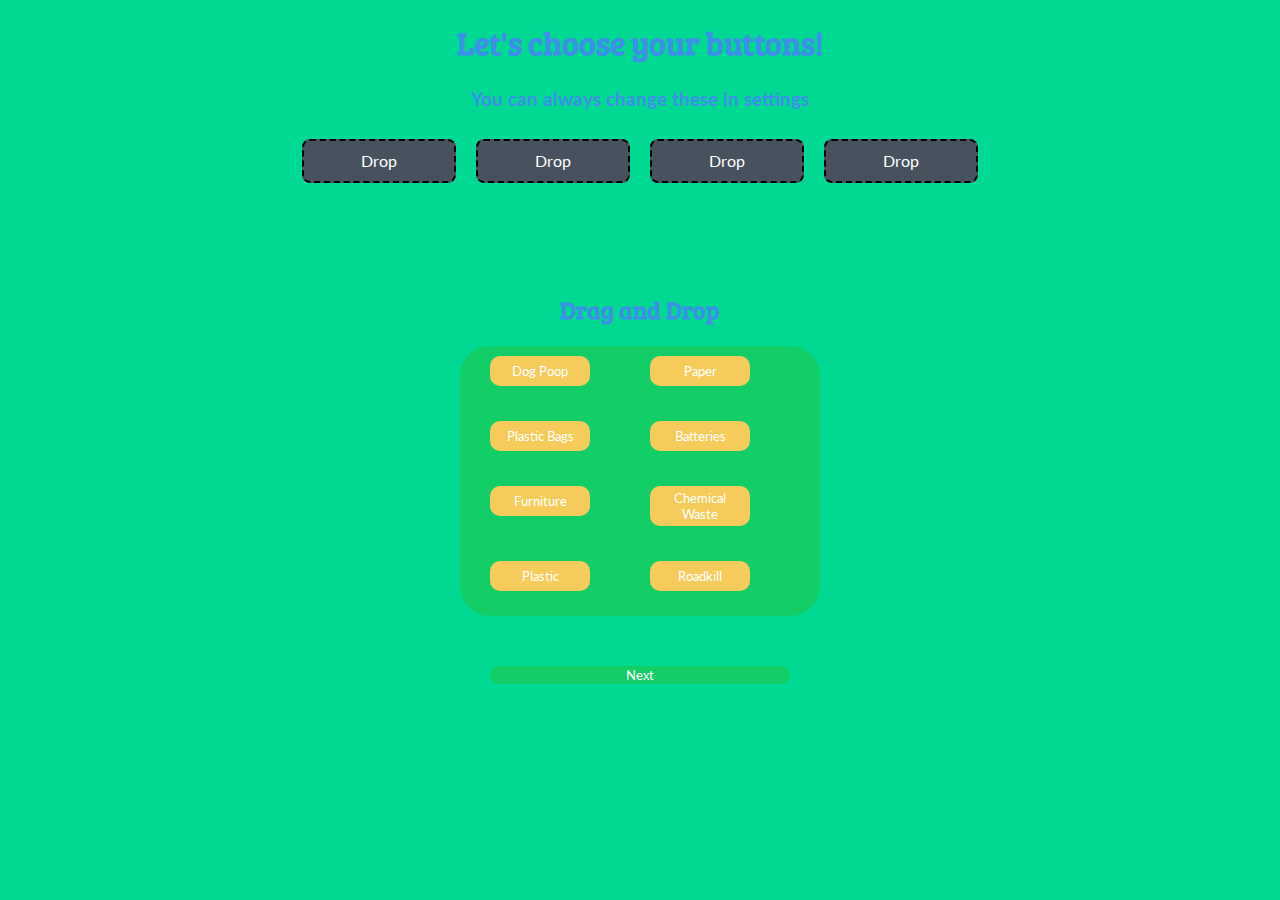
==== chooseBtns.html @ 7b87d34d "first commit" ====
<!DOCTYPE html>
<html lang="en">
  <head>
    <meta charset="UTF-8" />
    <meta http-equiv="X-UA-Compatible" content="IE=edge" />
    <meta name="viewport" content="width=device-width, initial-scale=1.0" />

    <link rel="stylesheet" href="main.css" />

    <link rel="preconnect" href="https://fonts.googleapis.com" />
    <link rel="preconnect" href="https://fonts.gstatic.com" crossorigin />
    <link
      href="https://fonts.googleapis.com/css2?family=Bree+Serif&display=swap"
      rel="stylesheet"
    />
    <link rel="preconnect" href="https://fonts.googleapis.com" />
    <link rel="preconnect" href="https://fonts.gstatic.com" crossorigin />
    <link
      href="https://fonts.googleapis.com/css2?family=Bree+Serif&family=Lato:wght@300&display=swap"
      rel="stylesheet"
    />

    <title>Trash Buddy</title>
  </head>
  <body>
    <div class="choose-btns-flex-container">
      <h1 class="choose-btns-h1">Let's choose your buttons!</h1>
      <h3 class="choose-btns-h3">You can always change these in settings</h3>

      <div class="choose-btns-div-drop">
        <div class="choose-btns-user-btns container">Drop</div>
        <div class="choose-btns-user-btns container">Drop</div>
        <div class="choose-btns-user-btns container">Drop</div>
        <div class="choose-btns-user-btns container">Drop</div>
      </div>

      <h2 class="choose-btns-h2">Drag and Drop</h2>

      <div class="choose-btns-div-menu menu">
        <button
          class="choose-btns-menu-btns draggable"
          draggable="true"
          data-currdrag="1"
        >
          Dog Poop
        </button>
        <button
          class="choose-btns-menu-btns draggable"
          draggable="true"
          data-currdrag="2"
        >
          Paper
        </button>
        <button
          class="choose-btns-menu-btns draggable"
          draggable="true"
          data-currdrag="3"
        >
          Plastic Bags
        </button>
        <button
          class="choose-btns-menu-btns draggable"
          draggable="true"
          data-currdrag="4"
        >
          Batteries
        </button>
        <button
          class="choose-btns-menu-btns draggable"
          draggable="true"
          data-currdrag="5"
        >
          Furniture
        </button>
       <button
          class="choose-btns-menu-btns draggable"
          draggable="true"
          data-currdrag="6"
        >
          Chemical Waste
        </button>
       <button
          class="choose-btns-menu-btns draggable"
          draggable="true"
          data-currdrag="7"
        >
          Plastic
        </button>
       <button
          class="choose-btns-menu-btns draggable"
          draggable="true"
          data-currdrag="8"
        >
          Roadkill
        </button>
      </div>

      <a href="mainScreen.html"
        ><button class="choose-btns-next-btn">Next</button></a
      >
      <!-- <button class="choose-btns-next-btn">Next</button> -->
    </div>

    <script src="main.js" defer></script>
  </body>
</html>
---- main.css ----
/* ALL SCREENS */
body {
    background-color: #00D991;
    margin: 0px;
}


/* WELCOME SCREEN */
.welcome-flex-container {
    display: flex;
    flex-direction: column;
    align-items: center;
    justify-content: center;
    height: 100vh;
}

.welcome-h1 {
    font-family: "Bree Serif", serif;
    color: #3C91E6;
}

/* includes pixels */
.welcome-h3 {
    font-family: "Lato", sans-serif;
    color: #3C91E6;
    margin-top: 2px;
}

/* includes pixels */
.welcome-btn {
    width: 200px;
    height: 40px;
    background-color: #F5CB5C;
    border-radius: 8px;
    font-family: "Lato", sans-serif;
    color: white;
    border: none;
}


/* CHOOSING BUTTONS SCREEN */
.choose-btns-flex-container {
    display: flex;
    flex-direction: column;
    align-items: center;
    justify-content: center;
}

.choose-btns-h1 {
    font-family: "Bree Serif", serif;
    color: #3C91E6;
}

.choose-btns-h3 {
    font-family: "Lato", sans-serif;
    color: #3C91E6;
    margin-top: 2px;
}

.choose-btns-div-drop {
    display: flex;
    flex-direction: row;
    flex-wrap: wrap;
    justify-content: center;
    align-items: center;
}

.choose-btns-h2 {
    font-family: "Bree Serif", serif;
    color: #3C91E6;
    margin-top: 100px;
}

.choose-btns-div-menu {
    display: flex;
    flex-direction: row;
    flex-wrap: wrap;
    background-color: #13CE66;
    width: 40vh;
    height: 30vh;
    border-radius: 30px;
}

.choose-btns-user-btns {
    width: 150px;
    height: 30px;
    background-color: #47525E;
    border-radius: 8px;
    border: 2px dashed #000000;
    font-family: "Lato", sans-serif;
    color: white;
    margin: 10px;
    text-align: center;
    padding-top: 10px;
}

.choose-btns-menu-btns {
    width: 100px;
    height: 30px;
    background-color: #F5CB5C;
    border-radius: 10px;
    font-family: "Lato", sans-serif;
    color: white;
    margin: 10px 30px;
    border: none;
    cursor: move;
}

button:nth-child(6) {
    height: 40px;
}


/* not working */
.draggable .dragging {
    background-color: red;
}

.choose-btns-next-btn {
    margin-top: 50px;
    width: 300px;
    
    border-radius: 33px;
    background-color: #13CE66;
    color: white;
    border: none;
    font-family: "Lato", sans-serif;
}

/* MAIN SCREEN */
.main-scr-flex-container {
    display: flex;
    flex-direction: column;
}

.main-scr-nav-bar {
    display: flex;
    width: 100%;
    height: 70px;
    background-color: #13CE66;
}

.main-scr-points {
    display: inline;
    font-family: "Bree Serif", serif;
    color: #3C91E6;
}

.fa-cog {
    float: right;
}

.main-scr-user-btns-display {
    width: 100%;
    /* height: 200px; */
    /* background-color: #00D991; */
    background-color: #00D991;
    display: flex;
    flex-direction: row;
    flex-wrap: wrap;
    justify-content: center;
}

.main-scr-user-btns {
    width: 150px;
    height: 30px;
    background-color: #F5CB5C;
    border-radius: 8px;
    font-family: "Lato", sans-serif;
    color: white;
    margin: 10px;
    text-align: center;
    padding-top: 10px;
    border: none;
    padding: 10px;
}

#map {
    display: flex;
}
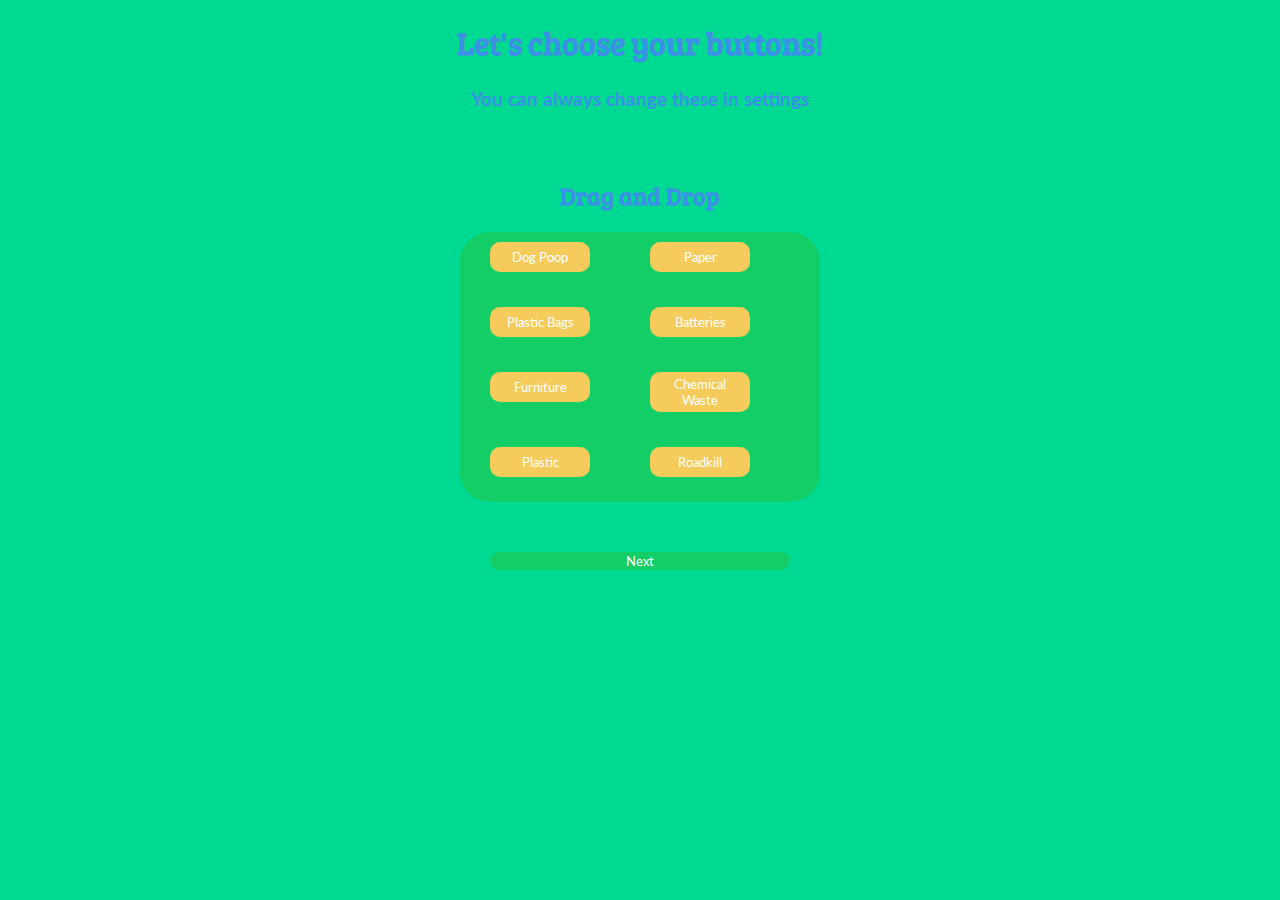
==== commit 149e9b3d: "no drag drop" ====
--- a/chooseBtns.html
+++ b/chooseBtns.html
@@ -27,12 +27,12 @@
       <h1 class="choose-btns-h1">Let's choose your buttons!</h1>
       <h3 class="choose-btns-h3">You can always change these in settings</h3>
 
-      <div class="choose-btns-div-drop">
+      <!-- <div class="choose-btns-div-drop">
         <div class="choose-btns-user-btns container">Drop</div>
         <div class="choose-btns-user-btns container">Drop</div>
         <div class="choose-btns-user-btns container">Drop</div>
         <div class="choose-btns-user-btns container">Drop</div>
-      </div>
+      </div> -->
 
       <h2 class="choose-btns-h2">Drag and Drop</h2>
 
--- a/main.css
+++ b/main.css
@@ -68,7 +68,7 @@
 .choose-btns-h2 {
     font-family: "Bree Serif", serif;
     color: #3C91E6;
-    margin-top: 100px;
+    margin-top: 50px;
 }
 
 .choose-btns-div-menu {
@@ -114,6 +114,11 @@
 /* not working */
 .draggable .dragging {
     background-color: red;
+}
+
+.choose-btns-clicked {
+    /* background-color:#3C91E6; */
+    background-color:#3C91E6;
 }
 
 .choose-btns-next-btn {
@@ -177,4 +182,8 @@
 
 #map {
     display: flex;
+}
+
+.marker {
+    background-color: red;
 }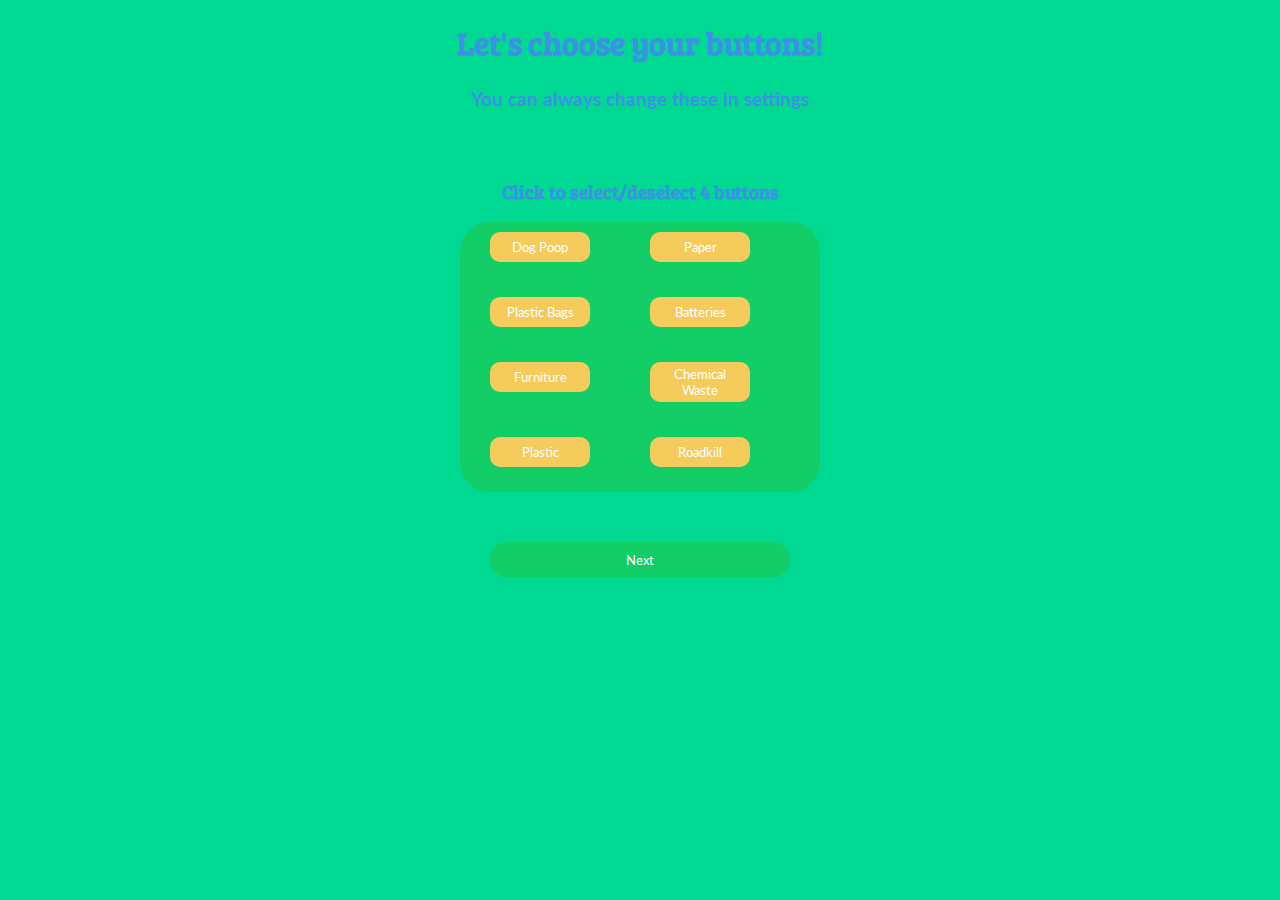
==== commit bc3f0891: "adding and removing text" ====
--- a/chooseBtns.html
+++ b/chooseBtns.html
@@ -34,7 +34,7 @@
         <div class="choose-btns-user-btns container">Drop</div>
       </div> -->
 
-      <h2 class="choose-btns-h2">Drag and Drop</h2>
+      <h3 class="choose-btns-h3-instructions">Click to select/deselect 4 buttons</h3>
 
       <div class="choose-btns-div-menu menu">
         <button
--- a/main.css
+++ b/main.css
@@ -49,6 +49,8 @@
 .choose-btns-h1 {
     font-family: "Bree Serif", serif;
     color: #3C91E6;
+    align-self: center;
+    margin: 21.44px 30px;
 }
 
 .choose-btns-h3 {
@@ -65,7 +67,7 @@
     align-items: center;
 }
 
-.choose-btns-h2 {
+.choose-btns-h3-instructions {
     font-family: "Bree Serif", serif;
     color: #3C91E6;
     margin-top: 50px;
@@ -124,7 +126,7 @@
 .choose-btns-next-btn {
     margin-top: 50px;
     width: 300px;
-    
+    height: 35px;
     border-radius: 33px;
     background-color: #13CE66;
     color: white;
@@ -171,13 +173,13 @@
     height: 30px;
     background-color: #F5CB5C;
     border-radius: 8px;
+    border: none;
     font-family: "Lato", sans-serif;
     color: white;
     margin: 10px;
     text-align: center;
-    padding-top: 10px;
-    border: none;
-    padding: 10px;
+    /* padding-top: 10px; */
+    padding: 10px 4px 30px 4px;
 }
 
 #map {
@@ -185,5 +187,37 @@
 }
 
 .marker {
-    background-color: red;
+    background-image: url('mapbox-icon.png');
+    background-size: cover;
+    width: 50px;
+    height: 50px;
+    border-radius: 50%;
+    cursor: pointer;
+}
+
+@media (max-width: 414px) {
+    .choose-btns-div-menu {
+        width: 45vh;
+    }
+}
+
+@media (max-width: 375px) and (min-width: 375px) {
+    .choose-btns-div-menu {
+        width: 40vh;
+    }
+
+    .mapboxgl-ctrl.mapboxgl-ctrl-group {
+        margin-right: 30px;
+    }
+}
+
+@media (max-width: 375px) and (min-width: 375px) and (max-height: 667px) and (min-height: 667px)  {
+    .choose-btns-div-menu {
+        width: 50vh;
+        height: 35vh;
+    }
+
+    .choose-btns-next-btn {
+        margin-top: 80px;
+    }
 }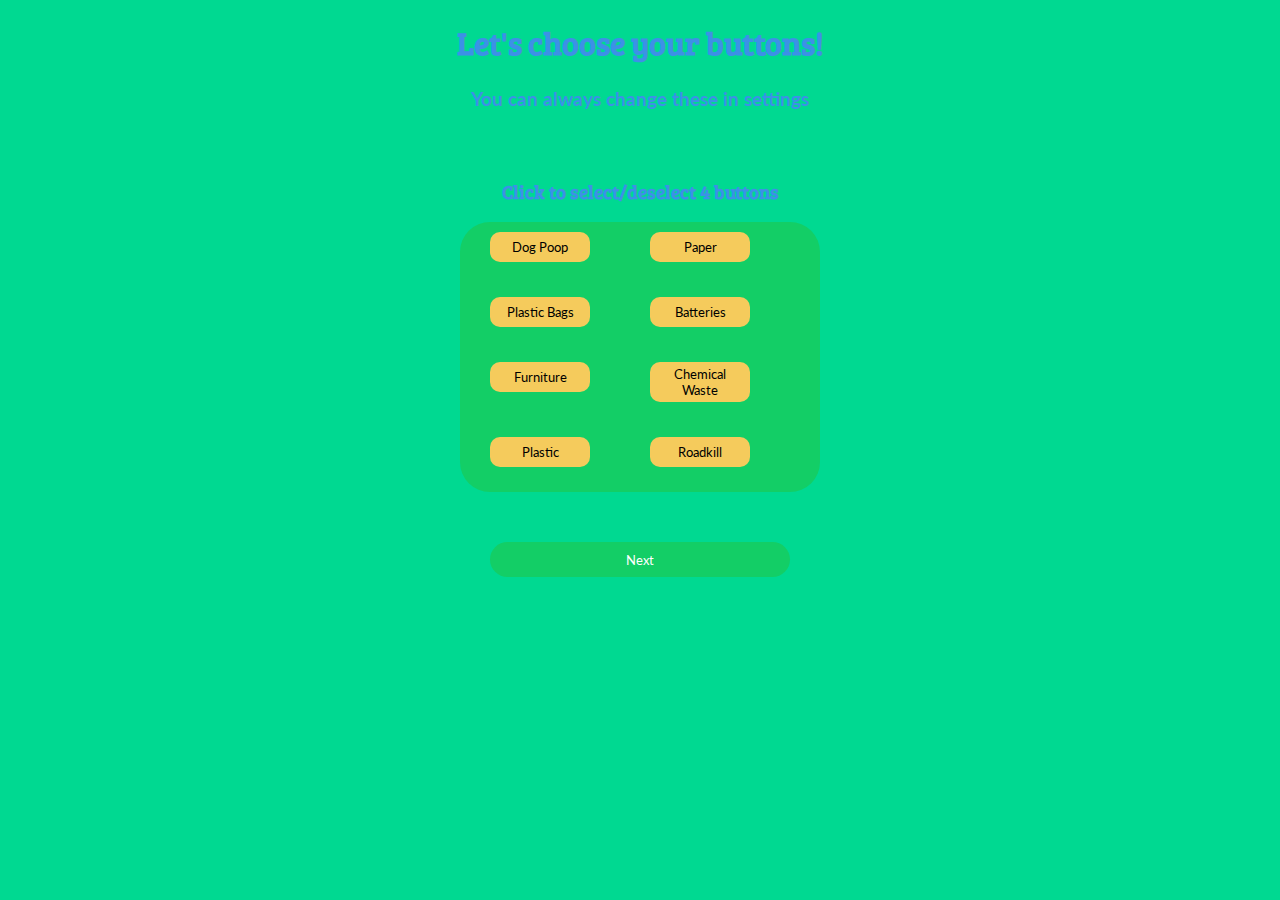
==== commit 279a8e25: "cleaned code" ====
--- a/chooseBtns.html
+++ b/chooseBtns.html
@@ -4,6 +4,8 @@
     <meta charset="UTF-8" />
     <meta http-equiv="X-UA-Compatible" content="IE=edge" />
     <meta name="viewport" content="width=device-width, initial-scale=1.0" />
+
+    <link rel="icon" href="Images/favicon.png">
 
     <link rel="stylesheet" href="main.css" />
 
@@ -27,18 +29,12 @@
       <h1 class="choose-btns-h1">Let's choose your buttons!</h1>
       <h3 class="choose-btns-h3">You can always change these in settings</h3>
 
-      <!-- <div class="choose-btns-div-drop">
-        <div class="choose-btns-user-btns container">Drop</div>
-        <div class="choose-btns-user-btns container">Drop</div>
-        <div class="choose-btns-user-btns container">Drop</div>
-        <div class="choose-btns-user-btns container">Drop</div>
-      </div> -->
-
       <h3 class="choose-btns-h3-instructions">Click to select/deselect 4 buttons</h3>
 
       <div class="choose-btns-div-menu menu">
         <button
           class="choose-btns-menu-btns draggable"
+          id="dogPoop"
           draggable="true"
           data-currdrag="1"
         >
@@ -46,6 +42,7 @@
         </button>
         <button
           class="choose-btns-menu-btns draggable"
+          id="paper"
           draggable="true"
           data-currdrag="2"
         >
@@ -53,6 +50,7 @@
         </button>
         <button
           class="choose-btns-menu-btns draggable"
+          id="plasticBags"
           draggable="true"
           data-currdrag="3"
         >
@@ -60,6 +58,7 @@
         </button>
         <button
           class="choose-btns-menu-btns draggable"
+          id="batteries"
           draggable="true"
           data-currdrag="4"
         >
@@ -67,6 +66,7 @@
         </button>
         <button
           class="choose-btns-menu-btns draggable"
+          id="furniture"
           draggable="true"
           data-currdrag="5"
         >
@@ -74,6 +74,7 @@
         </button>
        <button
           class="choose-btns-menu-btns draggable"
+          id="chemicalWaste"
           draggable="true"
           data-currdrag="6"
         >
@@ -81,6 +82,7 @@
         </button>
        <button
           class="choose-btns-menu-btns draggable"
+          id="plastic"
           draggable="true"
           data-currdrag="7"
         >
@@ -88,6 +90,7 @@
         </button>
        <button
           class="choose-btns-menu-btns draggable"
+          id="roadkill"
           draggable="true"
           data-currdrag="8"
         >
@@ -98,7 +101,6 @@
       <a href="mainScreen.html"
         ><button class="choose-btns-next-btn">Next</button></a
       >
-      <!-- <button class="choose-btns-next-btn">Next</button> -->
     </div>
 
     <script src="main.js" defer></script>
--- a/main.css
+++ b/main.css
@@ -1,223 +1,403 @@
 /* ALL SCREENS */
 body {
-    background-color: #00D991;
-    margin: 0px;
-}
-
+  background-color: #00d991;
+  margin: 0px;
+}
 
 /* WELCOME SCREEN */
 .welcome-flex-container {
-    display: flex;
-    flex-direction: column;
-    align-items: center;
-    justify-content: center;
-    height: 100vh;
+  display: flex;
+  flex-direction: column;
+  align-items: center;
+  justify-content: center;
+  height: 100vh;
 }
 
 .welcome-h1 {
-    font-family: "Bree Serif", serif;
-    color: #3C91E6;
+  font-family: "Bree Serif", serif;
+  color: #3c91e6;
 }
 
 /* includes pixels */
 .welcome-h3 {
-    font-family: "Lato", sans-serif;
-    color: #3C91E6;
-    margin-top: 2px;
+  font-family: "Lato", sans-serif;
+  color: #3c91e6;
+  margin-top: 2px;
 }
 
 /* includes pixels */
 .welcome-btn {
-    width: 200px;
-    height: 40px;
-    background-color: #F5CB5C;
-    border-radius: 8px;
-    font-family: "Lato", sans-serif;
-    color: white;
-    border: none;
-}
-
-
-/* CHOOSING BUTTONS SCREEN */
-.choose-btns-flex-container {
-    display: flex;
-    flex-direction: column;
-    align-items: center;
-    justify-content: center;
-}
-
-.choose-btns-h1 {
-    font-family: "Bree Serif", serif;
-    color: #3C91E6;
-    align-self: center;
-    margin: 21.44px 30px;
-}
-
-.choose-btns-h3 {
-    font-family: "Lato", sans-serif;
-    color: #3C91E6;
-    margin-top: 2px;
-}
-
-.choose-btns-div-drop {
-    display: flex;
-    flex-direction: row;
-    flex-wrap: wrap;
-    justify-content: center;
-    align-items: center;
-}
-
-.choose-btns-h3-instructions {
-    font-family: "Bree Serif", serif;
-    color: #3C91E6;
-    margin-top: 50px;
-}
-
-.choose-btns-div-menu {
-    display: flex;
-    flex-direction: row;
-    flex-wrap: wrap;
-    background-color: #13CE66;
-    width: 40vh;
-    height: 30vh;
-    border-radius: 30px;
-}
-
-.choose-btns-user-btns {
-    width: 150px;
-    height: 30px;
-    background-color: #47525E;
-    border-radius: 8px;
-    border: 2px dashed #000000;
-    font-family: "Lato", sans-serif;
-    color: white;
-    margin: 10px;
-    text-align: center;
-    padding-top: 10px;
-}
-
-.choose-btns-menu-btns {
-    width: 100px;
-    height: 30px;
-    background-color: #F5CB5C;
-    border-radius: 10px;
-    font-family: "Lato", sans-serif;
-    color: white;
-    margin: 10px 30px;
-    border: none;
-    cursor: move;
-}
-
-button:nth-child(6) {
-    height: 40px;
-}
-
-
-/* not working */
-.draggable .dragging {
-    background-color: red;
-}
-
-.choose-btns-clicked {
-    /* background-color:#3C91E6; */
-    background-color:#3C91E6;
-}
-
-.choose-btns-next-btn {
-    margin-top: 50px;
-    width: 300px;
-    height: 35px;
-    border-radius: 33px;
-    background-color: #13CE66;
-    color: white;
-    border: none;
-    font-family: "Lato", sans-serif;
-}
-
-/* MAIN SCREEN */
-.main-scr-flex-container {
-    display: flex;
-    flex-direction: column;
-}
-
-.main-scr-nav-bar {
-    display: flex;
-    width: 100%;
-    height: 70px;
-    background-color: #13CE66;
-}
-
-.main-scr-points {
-    display: inline;
-    font-family: "Bree Serif", serif;
-    color: #3C91E6;
-}
-
-.fa-cog {
-    float: right;
-}
-
-.main-scr-user-btns-display {
-    width: 100%;
-    /* height: 200px; */
-    /* background-color: #00D991; */
-    background-color: #00D991;
-    display: flex;
-    flex-direction: row;
-    flex-wrap: wrap;
-    justify-content: center;
-}
-
-.main-scr-user-btns {
-    width: 150px;
-    height: 30px;
-    background-color: #F5CB5C;
-    border-radius: 8px;
-    border: none;
-    font-family: "Lato", sans-serif;
-    color: white;
-    margin: 10px;
-    text-align: center;
-    /* padding-top: 10px; */
-    padding: 10px 4px 30px 4px;
-}
-
-#map {
-    display: flex;
-}
-
-.marker {
-    background-image: url('mapbox-icon.png');
+  width: 200px;
+  height: 40px;
+  background-color: #f5cb5c;
+  border-radius: 8px;
+  font-family: "Lato", sans-serif;
+  color: black;
+  border: none;
+}
+
+.welcome-btn:active {
+  background-color:#d2ae4f;
+  color: white;
+}
+
+.welcome-instructions {
+  margin-top: 20px;
+  color:#3c91e6;
+  text-decoration: none;
+  font-family: "Lato", sans-serif;
+  font-weight: bold;
+}
+
+.instruct-scr-instruct-div {
+  display: none;
+  flex-direction: column;
+  justify-content: center;
+  z-index: 100;
+  position: absolute;
+  width: 300px;
+  height: 150px;
+  margin-top: 350px;
+  margin-left: 25px;
+  border-radius: 25px;
+  border: 2px solid #13ce66;
+  padding: 0px 10px;
+  background-color: white;
+}
+
+.instruct-scr-instruct {
+  color:#3c91e6;
+  font-family: "Bree Serif", serif;
+}
+
+.instruct-scr-call-alert-btn {
+  background-color: #f5cb5c;
+  margin: 10px;
+  border-radius: 50%;
+  display: inline-block;
+  width: 20px;
+  height: 20px;
+}
+
+.instruct-scr-call-alert-curr-btn {
+  background-color:#3c91e6;
+}
+
+.instructMarker {
+    background-image: url("images/plastic.png"); 
+    background-color: transparent;
     background-size: cover;
     width: 50px;
     height: 50px;
-    border-radius: 50%;
     cursor: pointer;
 }
 
+.instruct-scr-get-started-btn {
+  display: none;
+  position: absolute;
+  margin-top: 400px;
+  margin-left: 80px;
+}
+
+.instruct-scr-welcome-btn {
+  width: 200px;
+  height: 40px;
+  background-color: #00d991;
+  border-radius: 8px;
+  font-family: "Lato", sans-serif;
+  color: black;
+  border: 5px solid #13ce66;
+}
+
+/* CHOOSING BUTTONS SCREEN */
+.choose-btns-flex-container {
+  display: flex;
+  flex-direction: column;
+  align-items: center;
+  justify-content: center;
+}
+
+.choose-btns-h1 {
+  font-family: "Bree Serif", serif;
+  color: #3c91e6;
+  align-self: center;
+  margin: 21.44px 30px;
+}
+
+.choose-btns-h3 {
+  font-family: "Lato", sans-serif;
+  color: #3c91e6;
+  margin-top: 2px;
+}
+
+.choose-btns-div-drop {
+  display: flex;
+  flex-direction: row;
+  flex-wrap: wrap;
+  justify-content: center;
+  align-items: center;
+}
+
+.choose-btns-h3-instructions {
+  font-family: "Bree Serif", serif;
+  color: #3c91e6;
+  margin-top: 50px;
+}
+
+.choose-btns-div-menu {
+  display: flex;
+  flex-direction: row;
+  flex-wrap: wrap;
+  background-color: #13ce66;
+  width: 40vh;
+  height: 30vh;
+  border-radius: 30px;
+}
+
+.choose-btns-user-btns {
+  width: 150px;
+  height: 30px;
+  background-color: #47525e;
+  border-radius: 8px;
+  border: 2px dashed #000000;
+  font-family: "Lato", sans-serif;
+  color: white;
+  margin: 10px;
+  text-align: center;
+  padding-top: 10px;
+}
+
+.choose-btns-menu-btns {
+  width: 100px;
+  height: 30px;
+  background-color: #f5cb5c;
+  border-radius: 10px;
+  font-family: "Lato", sans-serif;
+  color: black;
+  margin: 10px 30px;
+  border: none;
+  cursor: move;
+}
+
+button:nth-child(6) {
+  height: 40px;
+}
+
+.choose-btns-clicked {
+  background-color: #3c91e6;
+  color: white;
+}
+
+.choose-btns-next-btn {
+  margin-top: 50px;
+  width: 300px;
+  height: 35px;
+  border-radius: 33px;
+  background-color: #13ce66;
+  color: white;
+  border: none;
+  font-family: "Lato", sans-serif;
+}
+
+.choose-btns-next-btn:active {
+  background-color:#0fad55;
+}
+
+/* MAIN SCREEN */
+.main-scr-flex-container {
+  display: flex;
+  flex-direction: column;
+}
+
+.main-scr-nav-bar {
+  display: flex;
+  width: 100%;
+  height: 70px;
+  background-color: #13ce66;
+}
+
+.main-scr-points {
+  display: inline;
+  font-family: "Bree Serif", serif;
+  color: #3c91e6;
+  margin-left: 25px;
+}
+
+.main-scr-settings-container {
+  margin-left: 225px;
+  margin-top: 25px;
+}
+
+.fa-cog {
+  color: #3c91e6;
+}
+
+.main-scr-user-btns-display {
+  width: 100%;
+  background-color: #00d991;
+  display: flex;
+  flex-direction: row;
+  flex-wrap: wrap;
+  justify-content: center;
+}
+
+.main-scr-user-btns {
+  width: 150px;
+  height: 30px;
+  background-color: #f5cb5c;
+  border-radius: 8px;
+  border: none;
+  font-family: "Lato", sans-serif;
+  color: black;
+  margin: 10px;
+  text-align: center;
+  padding: 10px 4px 30px 4px;
+}
+
+.main-scr-user-btns:active {
+  background-color:#d2ae4f;
+  color: white;
+}
+
+#map {
+  display: flex;
+}
+
+.main-scr-call-alert {
+  display: none;
+  flex-direction: column;
+  justify-content: center;
+  position: absolute;
+  width: 300px;
+  height: 150px;
+  margin-top: 350px;
+  margin-left: 25px;
+  border-radius: 25px;
+  border: 2px solid #13ce66;
+  background-color: white;
+  padding: 10px;
+}
+
+.main-scr-call-instruct {
+  font-family: "Bree Serif", serif;
+  color: #3c91e6;
+}
+
+.main-scr-btn-container {
+  display: flex;
+  margin-top: 20px;
+  align-items: center;
+}
+
+.main-scr-call-alert-btn {
+  background-color: #f5cb5c;
+  margin: 10px;
+  border-radius: 50%;
+  display: inline-block;
+  width: 20px;
+  height: 20px;
+}
+
+.main-scr-call-alert-curr-btn {
+  background-color:#3c91e6;
+}
+
+.main-scr-call-btns {
+  border: none;
+  border-radius: 8px;
+  width: 100px;
+  height: 40px;
+}
+
+#main-scr-call-btn {
+  background-color: #00d991;
+}
+
+#main-scr-no-call-btn {
+  background-color: #FE5E41;
+  margin-left: 10px;
+}
+
+.main-scr-call-btn-container {
+  display: none;
+  position: absolute;
+  margin: 150px 0px 0px 40px;
+  top: 400px;
+  bottom: 0px;
+}
+
+.marker {
+  background-color: "red";
+  background-size: cover;
+  width: 50px;
+  height: 50px;
+  cursor: pointer;
+}
+
+.dogPoop {
+  background-image: url("Images/dog-poop.png");
+}
+
+.marker.paper {
+  background-image: url("Images/paper.png");
+  width: 30px;
+  height: 30px;
+}
+
+.plasticBags {
+  background-image: url("Images/plastic-bags.png");
+  width: 30px;
+  height: 30px;
+}
+
+.batteries {
+  background-image: url("Images/battery.png");
+  width: 30px;
+  height: 30px;
+}
+
+.furniture {
+  background-image: url("Images/furniture.png");
+  width: 40px;
+  height: 40px;
+}
+
+.chemicalWaste {
+  background-image: url("Images/chemical-waste.png");
+}
+
+.plastic {
+  background-image: url("Images/plastic.png");
+  width: 30px;
+  height: 30px;
+}
+
+.roadkill {
+  background-image: url("Images/roadkill.png");
+}
+
 @media (max-width: 414px) {
-    .choose-btns-div-menu {
-        width: 45vh;
-    }
-}
-
-@media (max-width: 375px) and (min-width: 375px) {
-    .choose-btns-div-menu {
-        width: 40vh;
-    }
-
-    .mapboxgl-ctrl.mapboxgl-ctrl-group {
-        margin-right: 30px;
-    }
-}
-
-@media (max-width: 375px) and (min-width: 375px) and (max-height: 667px) and (min-height: 667px)  {
-    .choose-btns-div-menu {
-        width: 50vh;
-        height: 35vh;
-    }
-
-    .choose-btns-next-btn {
-        margin-top: 80px;
-    }
-}+  .choose-btns-div-menu {
+    width: 45vh;
+  }
+}
+
+/* Galaxy Phone */
+@media screen and (max-device-width: 360px) and (min-device-width: 360px) {
+  .choose-btns-div-menu {
+    width: 45vh;
+  }
+}
+
+/* iPhone 6/7/8  */
+
+@media (max-width: 375px) and (min-width: 375px) and (max-height: 667px) and (min-height: 667px) {
+  .choose-btns-div-menu {
+    width: 50vh;
+    height: 35vh;
+  }
+
+  .choose-btns-next-btn {
+    margin-top: 80px;
+  }
+}
